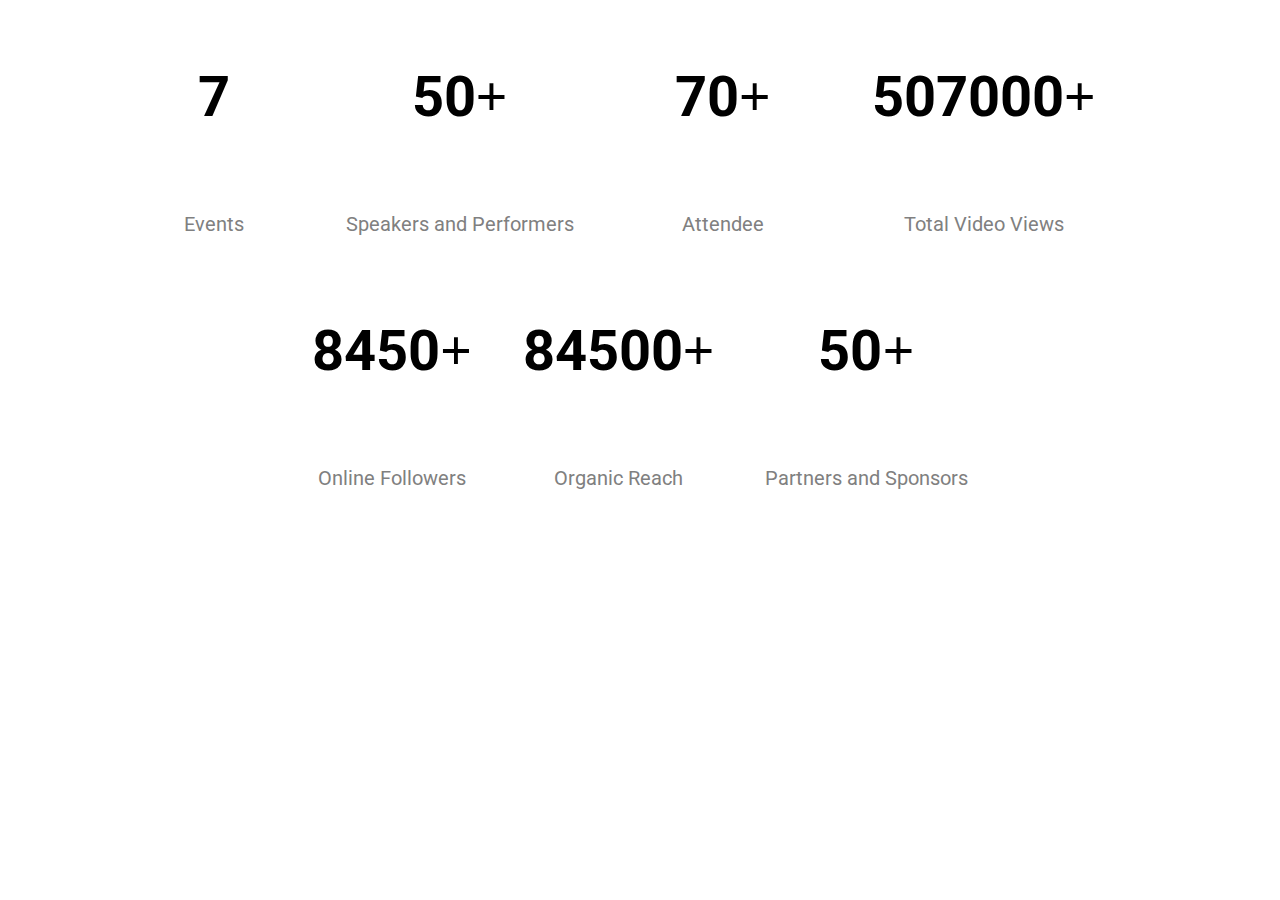
==== counter.html @ 28b3943d "Update counter.html" ====
<!DOCTYPE html>
<html lang="en">
<head>
    <meta charset="UTF-8">
    <meta http-equiv="X-UA-Compatible" content="IE=edge">
    <meta name="viewport" content="width=device-width, initial-scale=1.0">
    <title>Counter</title>
    <style>
        @import url('https://fonts.googleapis.com/css2?family=Roboto:wght@700&display=swap');
        @import url('https://fonts.googleapis.com/css2?family=Roboto:wght@400;700&display=swap');
       .counter{
           display: flex;
           flex-direction: column;
       }
       .line{
           justify-content: center;
           display: flex;
           flex-direction: row;
       }
       .numbers{
           grid-template-columns: repeat(4, 1fr);
           margin-top: 0%;
           padding: 0% 4% 0% 4%;
           text-align: center;
       }
       .numbers2{
           margin-top: 0%;
           padding: 0% 2% 0% 2%;
           text-align: center;
       }
       .num{
           font-family: 'Roboto', sans-serif;
           font-weight: bold;
           font-size: 56px;
           line-height: 66px;
           color: black;
       }
       .para{
           font-family: 'Roboto', sans-serif;
           font-weight: normal;
           color: gray;
           font-size: 20px;
           line-height: 36px;
           
       }
       .line{
           font-size: 56px;
           line-height: 66px;
           display: flex;
           flex-direction: row;
           font-weight: bold;
       }

       @media screen and (max-width:510px){
        .numbers{
           margin-top: 0%;
           padding: 0% 3% 0% 3%;
           text-align: center;
       }
       .numbers2{
           margin-top: 0%;
           padding: 0% 1.5% 0% 1.5%;
           text-align: center;
       }
        .num{
            grid-template-columns: repeat(4, 1fr);
           font-size: 20px;
           line-height: 36px;
           margin: 0;
       }
       .para{
           padding: 2%;
           font-size: 12px;
           line-height: 22px;
        
       }
           .plus{
           font-size: 20px;
           line-height: 36px;
           }

       .numbers {
        grid-template-columns: repeat(2, 1fr);
    }
    

    .numbers > div:nth-of-type(1),
    .numbers > div:nth-of-type(2) {
        border-bottom: 1px lightskyblue solid;
        padding-bottom: 20px;
    }
}
    </style>
</head>
<body>
    <div class="counter">
        <div class="line">
            <div class="numbers">
                <div class="line">
                   <p class="num" data-target="7">0</p>
                </div>  
                <p class="para">Events</p>
            </div>
            <div class="numbers">
                <div class="line">
                    <p class="num" data-target="50">0</p>
                    <p class="plus"> + </p>
                 </div> 
                <p class="para">Speakers and Performers</p>
            </div>
            <div class="numbers">
                <div class="line">
                    <p class="num" data-target="70">0</p>
                    <p class="plus"> + </p>
                 </div> 
                <p class="para">Attendee</p> 
            </div>
            <div class="numbers">
                <div class="line">
                    <p class="num" data-target="600000">0</p>
                    <p class="plus"> + </p>
                 </div> 
                <p class="para">Total Video Views</p>
            </div>
        </div>
        <div class="line">
            <div class="numbers2">
                <div class="line">
                    <p class="num" data-target="10000">0</p>
                    <p class="plus"> + </p>
                 </div> 
                <p class="para">Online Followers</p>
            </div>
            <div class="numbers2">
                <div class="line">
                    <p class="num" data-target="100000">0</p>
                    <p class="plus"> + </p>
                 </div>
                <p class="para">Organic Reach</p>
            </div>
            <div class="numbers2">
                <div class="line">
                    <p class="num" data-target="50">0</p>
                    <p class="plus"> + </p>
                 </div>
                <p class="para">Partners and Sponsors</p>
            </div>
        </div>
    </div>

    <script>

const counters = document.querySelectorAll('.num');
const speed = 200; // The lower the slower

counters.forEach(counter => {
    const updateCount = () => {
        const target = +counter.getAttribute('data-target');
        const count = +counter.innerText;

        const inc = target / speed;

        // console.log(inc);
        // console.log(count);

        // Check if target is reached
        if (count < target) {
            // Add inc to count and output in counter
            counter.innerText = count + Math.ceil(inc);
            // Call function every ms
            setTimeout(updateCount, 1);
        } else {
            counter.innerText = target;
        }
    };

    updateCount();
});
    </script>
</body>
</html>
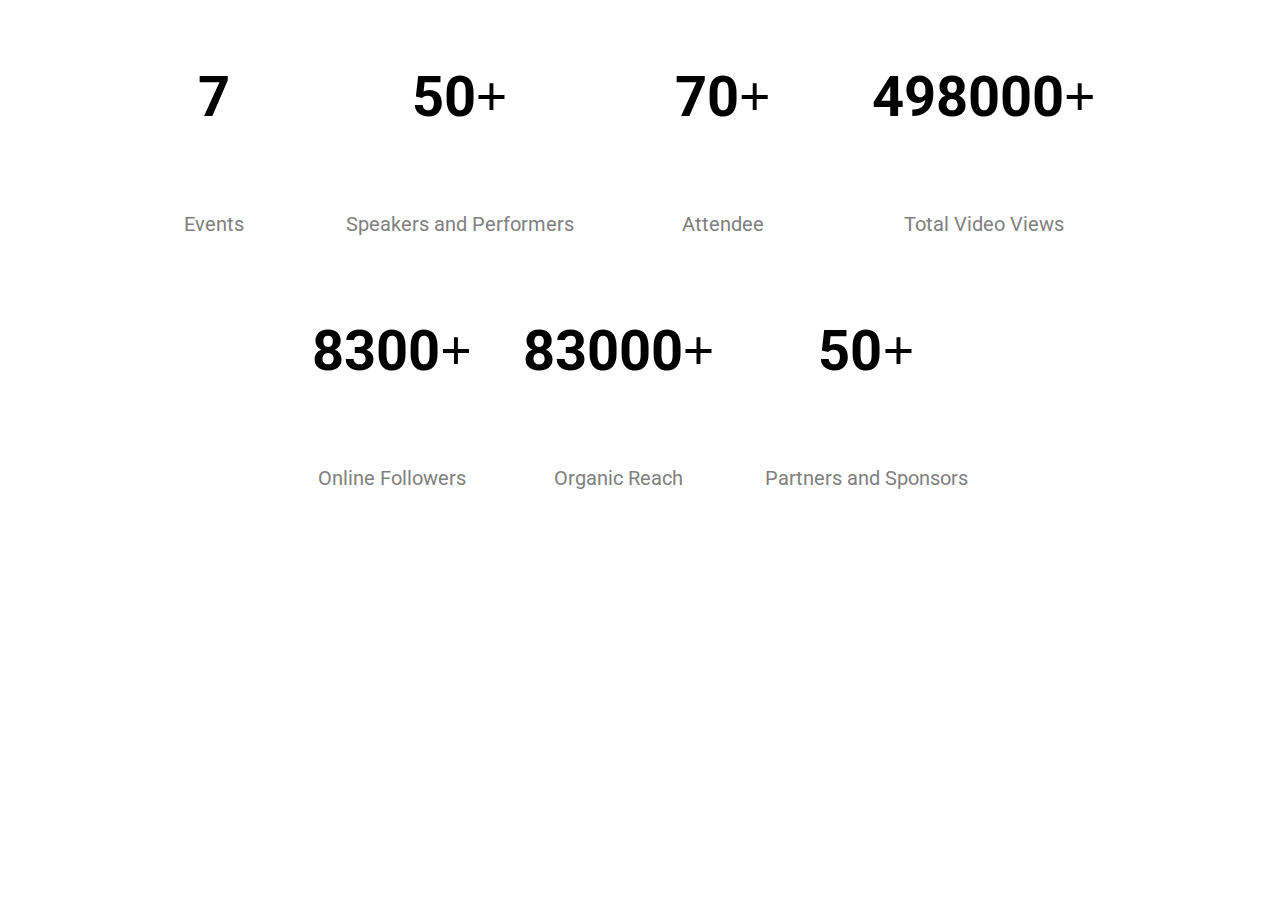
==== commit e8083d08: "Update counter.html" ====
--- a/counter.html
+++ b/counter.html
@@ -75,6 +75,7 @@
         
        }
            .plus{
+           padding: 0;
            font-size: 20px;
            line-height: 36px;
            }
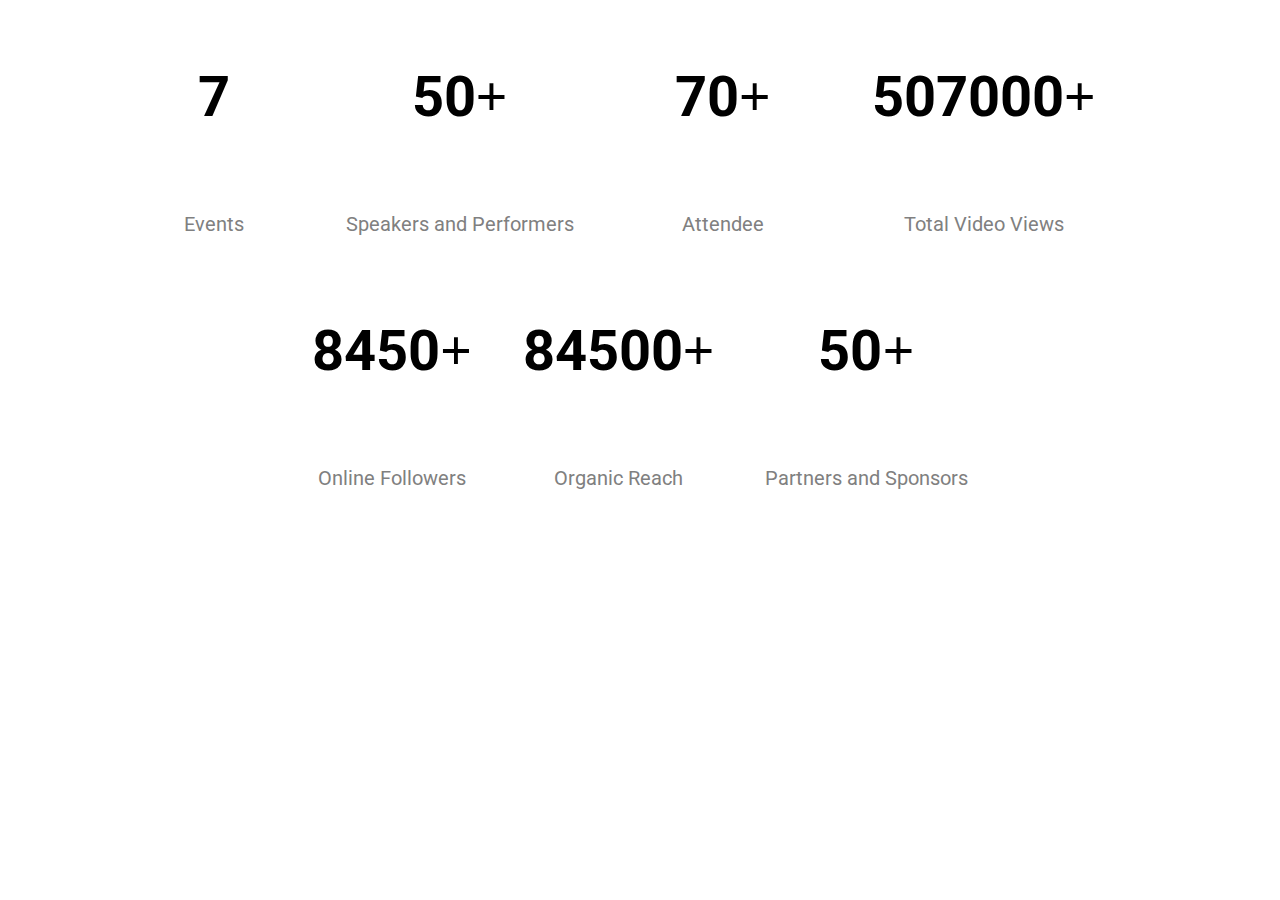
==== commit 6952f7f2: "Update counter.html" ====
--- a/counter.html
+++ b/counter.html
@@ -76,6 +76,7 @@
        }
            .plus{
            padding: 0;
+               margin: 0;
            font-size: 20px;
            line-height: 36px;
            }
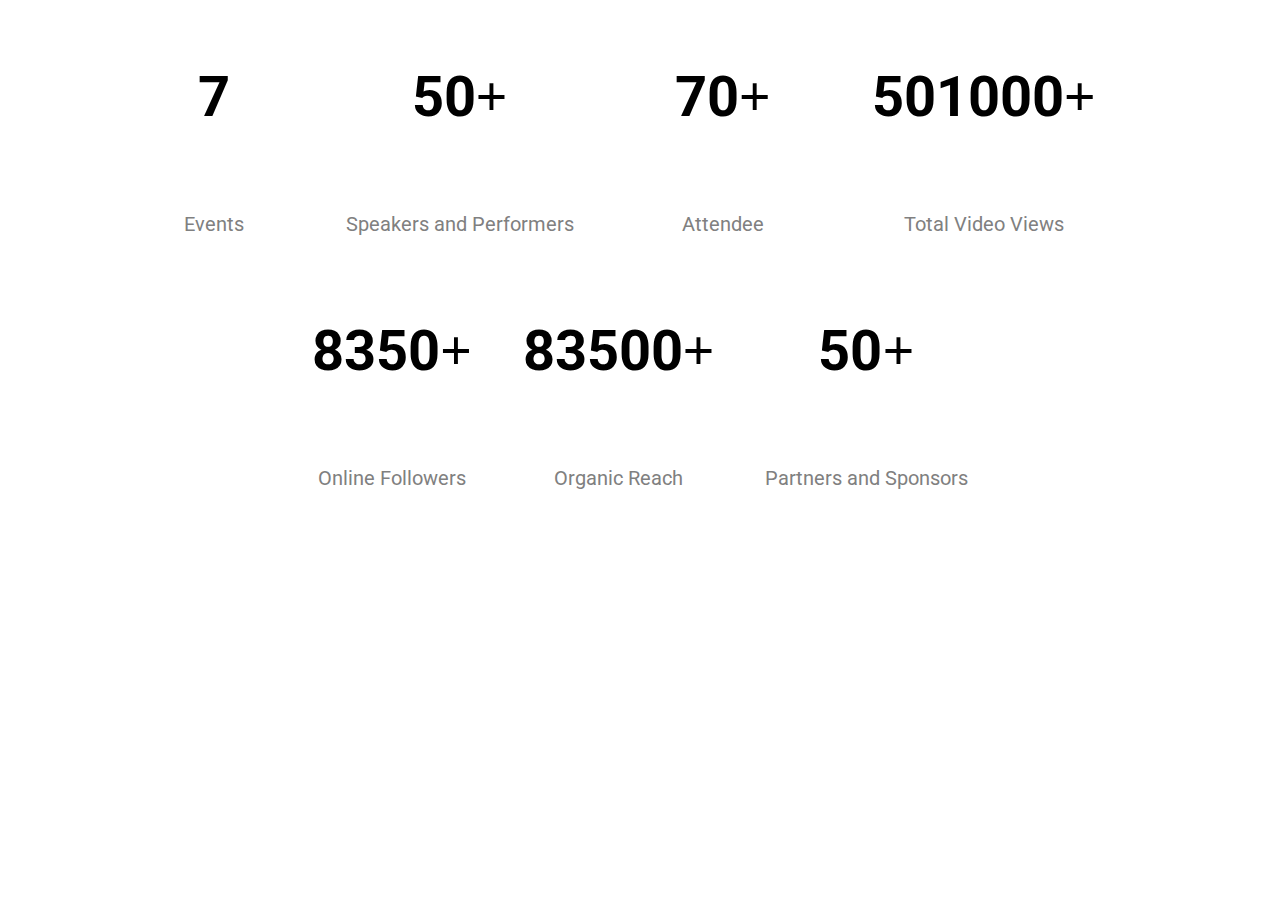
==== commit a762c85f: "Update counter.html" ====
--- a/counter.html
+++ b/counter.html
@@ -86,11 +86,7 @@
     }
     
 
-    .numbers > div:nth-of-type(1),
-    .numbers > div:nth-of-type(2) {
-        border-bottom: 1px lightskyblue solid;
-        padding-bottom: 20px;
-    }
+  
 }
     </style>
 </head>
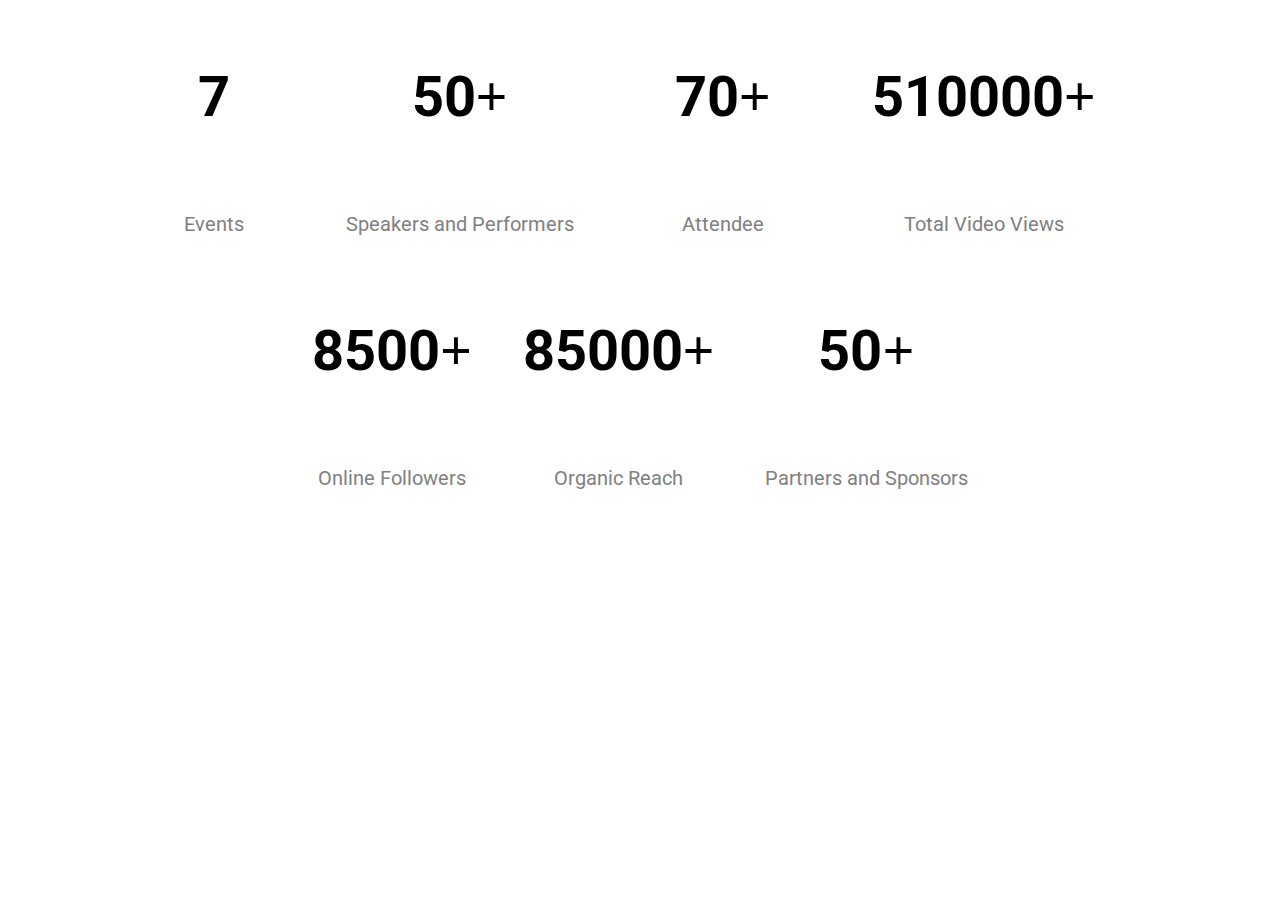
==== commit 15cfa319: "Update counter.html" ====
--- a/counter.html
+++ b/counter.html
@@ -44,6 +44,7 @@
            
        }
        .line{
+           justify-content: center;
            font-size: 56px;
            line-height: 66px;
            display: flex;
